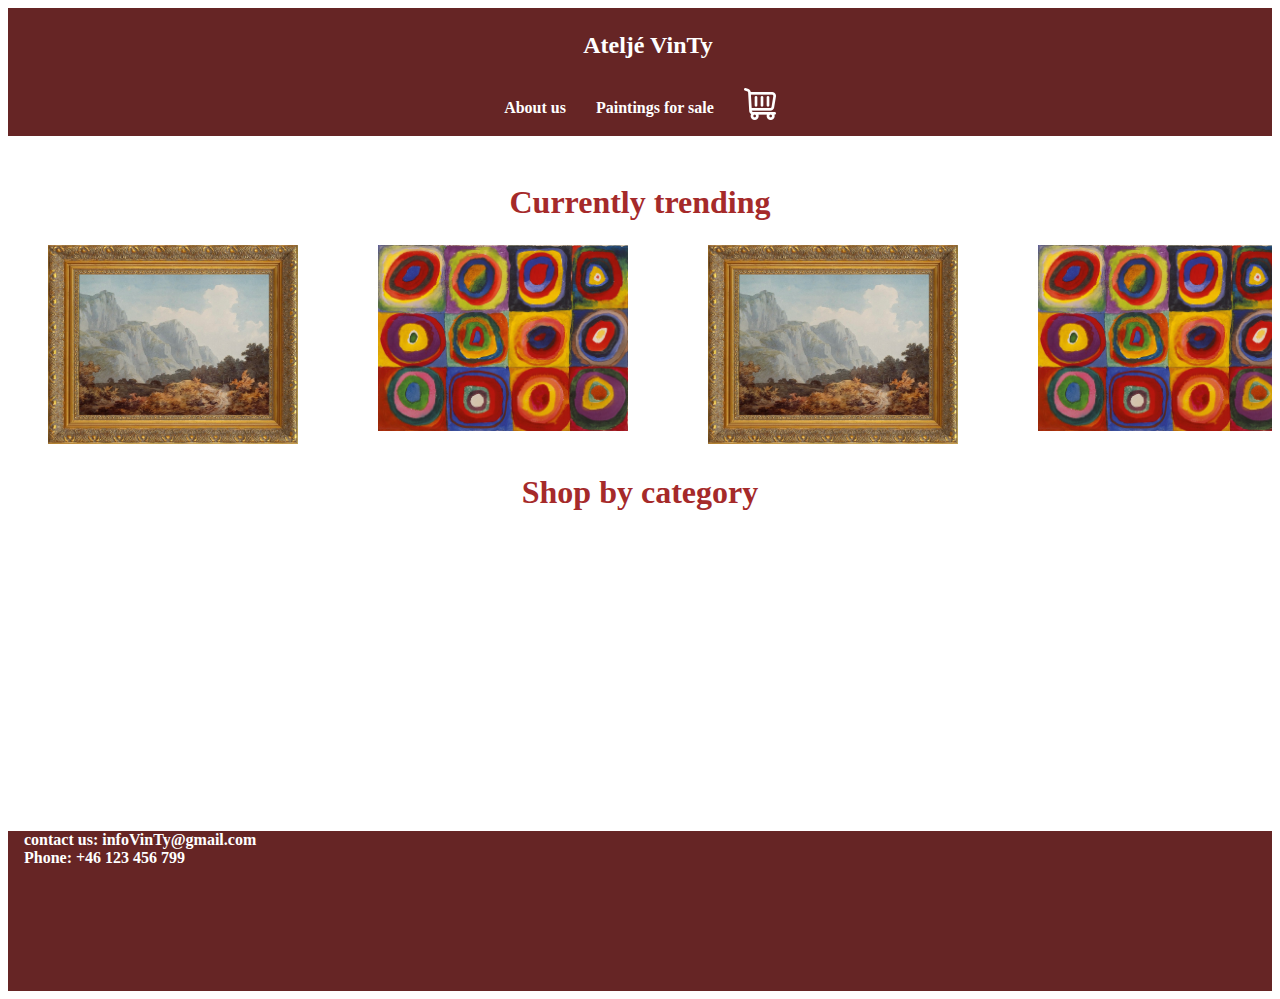
==== index.html @ 8af5958b "changes lastnight" ====
<!DOCTYPE html>
<html lang="en">
  <head>
    <meta charset="UTF-8" />
    <meta name="viewport" content="width=device-width, initial-scale=1.0" />
    <title>Painting</title>
    <link rel="stylesheet" href="css/main.css" />
  </head>
  <body>
    <header>
      <nav>
        <a href="index.html">
          <p id="index-logo" class="header">Ateljé VinTy</p>
        </a>
        <ul>
          <a href="Aboutus.html">
            <li class="navigation">About us</li>
          </a>
          <a href="paintingsforsale.html">
            <li class="navigation">Paintings for sale</li>
          </a>
        </ul>
      </nav>
      <a class="shoppingcart-link" href="shoppingcart.html">
        <img class="shopping-cart-icn" src="img/shopping-cart-icn.png" alt="" />
      </a>
    </header>
    <main>
      <h5>Currently trending</h5>
      <div class="homepage-pics">
        <a href="painting.html">
          <figure>
            <img
              class="homepage-pic"
              src="img/painting2.jpeg"
              alt="Picture of nature2"
            />
          </figure>
        </a>

        <figure>
          <img
            class="homepage-pic"
            src="img/color1.jpeg"
            alt="Picture of nature1"
          />
        </figure>

        <figure>
          <img
            class="homepage-pic"
            src="img/painting2.jpeg"
            alt="Picture of nature2"
          />
        </figure>

        <figure>
          <img
            class="homepage-pic"
            src="img/color1.jpeg"
            alt="Picture of nature1"
          />
        </figure>

        <figure>
          <img
            class="homepage-pic"
            src="img/painting2.jpeg"
            alt="Picture of nature2"
          />
        </figure>

        <figure>
          <img
            class="homepage-pic"
            src="img/color1.jpeg"
            alt="Picture of nature1"
          />
        </figure>

        <figure>
          <img
            class="homepage-pic"
            src="img/painting2.jpeg"
            alt="Picture of nature2"
          />
        </figure>

        <figure>
          <img
            class="homepage-pic"
            src="img/color1.jpeg"
            alt="Picture of nature1"
          />
        </figure>

        <figure>
          <img
            class="homepage-pic"
            src="img/painting2.jpeg"
            alt="Picture of nature2"
          />
        </figure>
      </div>
      <h6>Shop by category</h6>
    </main>
    <footer>
      <p class="contact">
        contact us: infoVinTy@gmail.com <br />Phone: +46 123 456 799
      </p>
    </footer>
  </body>
</html>
---- css/main.css ----
* {
  color: rgb(255, 255, 255);
  text-decoration: none;
}

/*index*/
h5 {
  color: brown;
  text-align: center;
  font-size: xx-large;
  margin: 0;
}

h6 {
  color: brown;
  text-align: center;
  font-size: xx-large;
  margin: 0;
}

.homepage-pic {
  width: 250px;
}

.homepage-pics {
  display: flex;
  flex-direction: row;
  overflow: auto;
  gap: 0;
}
/*header */
header {
  background-color: rgb(102, 37, 37);
  display: flex;
  font-weight: 600;
  height: 8rem;
  margin-left: 0rem;
  justify-content: center;
}

.header {
  margin-left: 0;
  text-align: center;
  padding-left: 3rem;
}

.navigation {
  margin-left: 0;
  margin-right: 30px;
  text-align: center;
}

.navigation1 {
  margin-left: 0;
}

p {
  margin-left: 12rem;
  font-size: x-large;
}

ul {
  display: flex;
  list-style: none;
  padding-left: 0;
  justify-content: center;
}

li {
  margin-left: 6rem;
  margin-top: 1rem;
}

.shopping-cart-icn {
  padding-left: 0rem;
  padding-right: 0;
  padding-top: 5rem;
  margin-right: 0;
  width: 2rem;
  height: fit-content;
}

/*panintings for sale page*/

main {
  font-size: x-large;
  margin-left: 0rem;
  margin-top: 3rem;
  margin-bottom: 20rem;
}

@media screen and (max-width: 100px) {
  .contact-container,
  ul {
    flex-direction: column;
    align-items: start;
  }

  li {
    margin: 0;
    margin-bottom: 1rem;
  }
}

@media screen and (min-width: 512px) {
  .contact-container {
    display: grid;
    grid-template-columns: repeat(2, 1fr);
  }
}

@media screen and (min-width: 530px) {
  .contact-container {
    display: grid;
    grid-template-columns: repeat(2, 1fr);
  }
}

@media screen and (min-width: 1025px) {
  .contact-container {
    display: grid;
    grid-template-columns: repeat(4, 1fr);
  }
}
.images {
  transition: transform 0.3s ease; /* Smooth transition effect */
}

.images:hover {
  transform: scale(1.1); /* Adjust scale for desired zoom level */
}

h1 {
  color: brown;
  text-align: center;
}
h2 {
  color: brown;
  text-align: center;
}
h3 {
  color: brown;
  text-align: center;
}

/*information page about painting2*/

.painting2 {
  width: 100%;
  margin-top: 0rem;
  margin-top: 0;
  margin-left: 0px;
}

h4 {
  color: brown;
  text-align: center;
  font-size: x-large;
  margin-top: 1rem;
  margin-bottom: 2rem;
}

.information {
  color: brown;
  text-align: center;
  margin: 0;
}

.grid {
  display: grid;
  grid-template-columns: 1fr 1fr;
}

/* images size*/
.images {
  width: 100%;
}

/* animation*/

li {
  transition: color 0.2s ease-in-out;
}
li:hover {
  color: bisque;
}

/* about us page*/
.text-aboutus {
  color: brown;
  text-align: center;
  margin-left: 75px;
  margin-right: 75px;
}

/*help from chatgpt on centering the img, https://chatgpt.com/share/67caef2b-26f0-8009-b08c-93545ba64576*/
.us {
  width: 40%;
  display: block;
  margin: 0 auto;
}

/*animation*/
#index-logo {
  animation-name: shake;
  animation-duration: 1s;
  animation-timing-function: ease-in-out;
}

@keyframes shake {
  25% {
    transform: scale(1.2);
  }

  40% {
    transform: rotate(-20deg) scale(1.2);
  }
}

/*footer*/

footer {
  background-color: rgb(102, 37, 37);
  font-weight: 600;
  height: 10rem;
  margin-left: 0;
  margin-bottom: 0rem;
}

.contact {
  font-size: medium;
  margin-top: 10rem;
  margin-left: 1rem;
}
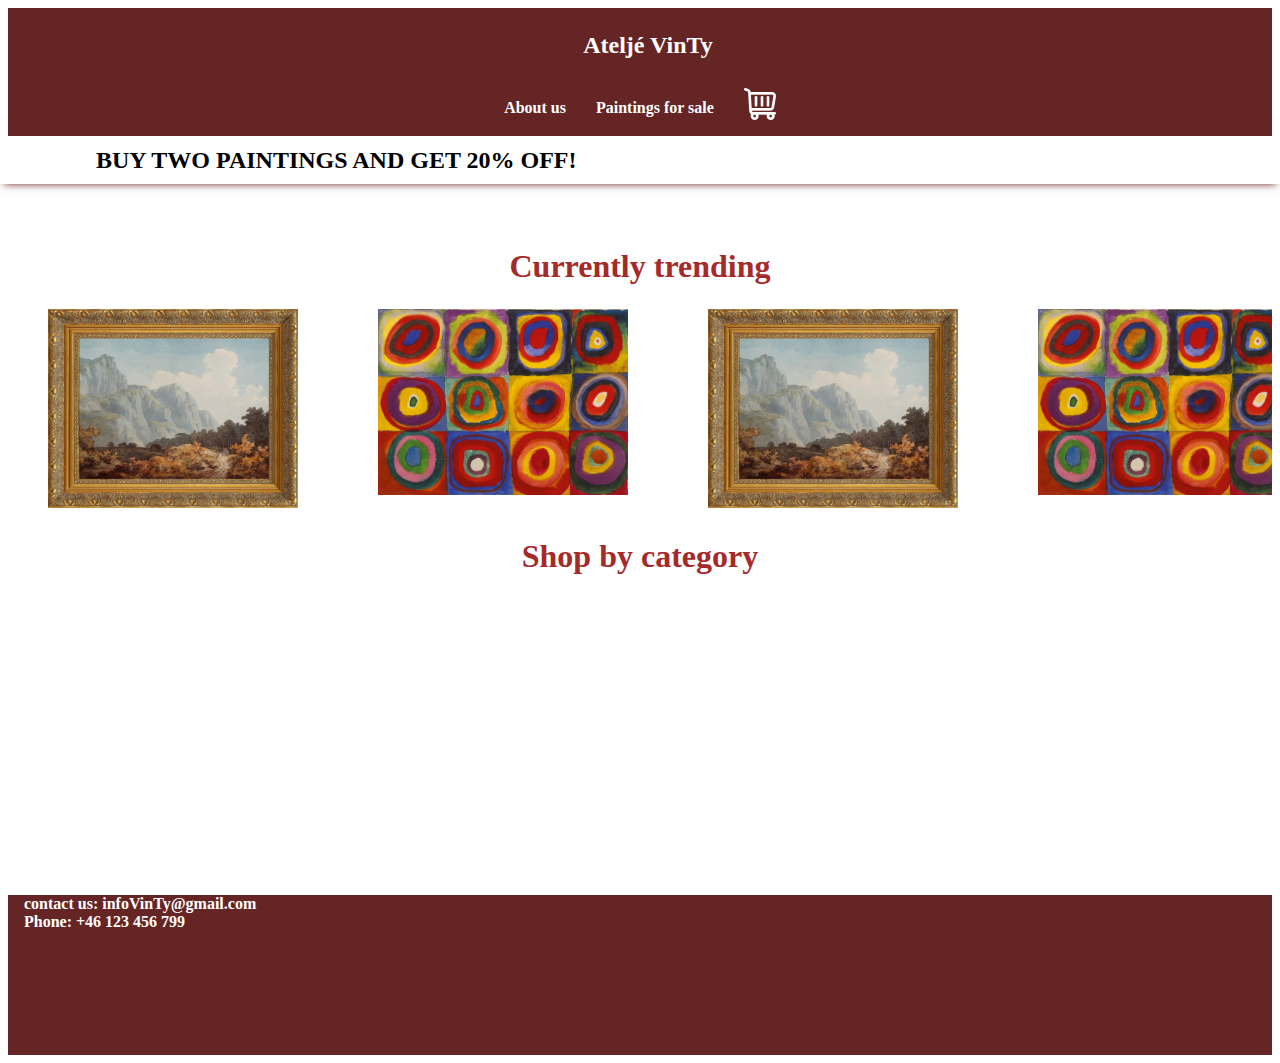
==== commit 15f782c9: "save" ====
--- a/index.html
+++ b/index.html
@@ -6,6 +6,8 @@
     <title>Painting</title>
     <link rel="stylesheet" href="css/main.css" />
   </head>
+
+  </script>
   <body>
     <header>
       <nav>
@@ -24,7 +26,13 @@
       <a class="shoppingcart-link" href="shoppingcart.html">
         <img class="shopping-cart-icn" src="img/shopping-cart-icn.png" alt="" />
       </a>
+      <div class="news-container">
+        <ul>
+          <li>BUY TWO PAINTINGS AND GET 20% OFF!</li>
+        </ul>
+      </div>
     </header>
+
     <main>
       <h5>Currently trending</h5>
       <div class="homepage-pics">
@@ -85,7 +93,6 @@
             alt="Picture of nature2"
           />
         </figure>
-
         <figure>
           <img
             class="homepage-pic"
--- a/css/main.css
+++ b/css/main.css
@@ -80,12 +80,45 @@
   height: fit-content;
 }
 
+/* Rollong hedlines gottenhelp from https://www.youtube.com/watch?v=nzl_eX_3dvk*/
+.news-container {
+  position: absolute;
+  margin-top: 7rem;
+  left: 0;
+  right: 0;
+  box-shadow: 0 4px 8px -4px rgb(102, 37, 37);
+  height: 4rem;
+  display: flex;
+  align-items: center;
+}
+
+.news-container ul {
+  display: flex;
+  list-style: none;
+  margin: 5;
+  animation: scroll 25s infinite linear;
+}
+.news-container ul li {
+  color: black;
+  font-size: x-large;
+  white-space: nowrap;
+}
+
+@keyframes scroll {
+  from {
+    transform: translateX(150%);
+  }
+  to {
+    transform: translateX(-100%);
+  }
+}
+
 /*panintings for sale page*/
 
 main {
   font-size: x-large;
   margin-left: 0rem;
-  margin-top: 3rem;
+  margin-top: 7rem;
   margin-bottom: 20rem;
 }
 
@@ -152,6 +185,10 @@
   margin-left: 0px;
 }
 
+.painting22 {
+  width: 50%;
+}
+
 h4 {
   color: brown;
   text-align: center;
@@ -171,6 +208,12 @@
   grid-template-columns: 1fr 1fr;
 }
 
+#button {
+  display: flex;
+  size-adjust: 20px;
+  color: brown;
+  justify-content: center;
+}
 /* images size*/
 .images {
   width: 100%;
@@ -232,3 +275,14 @@
   margin-top: 10rem;
   margin-left: 1rem;
 }
+
+/*shoppingcart page CSS*/
+
+#cart-page {
+  margin-left: 0;
+}
+
+/* 
+#purchase-painting {
+  display: none;
+}  */
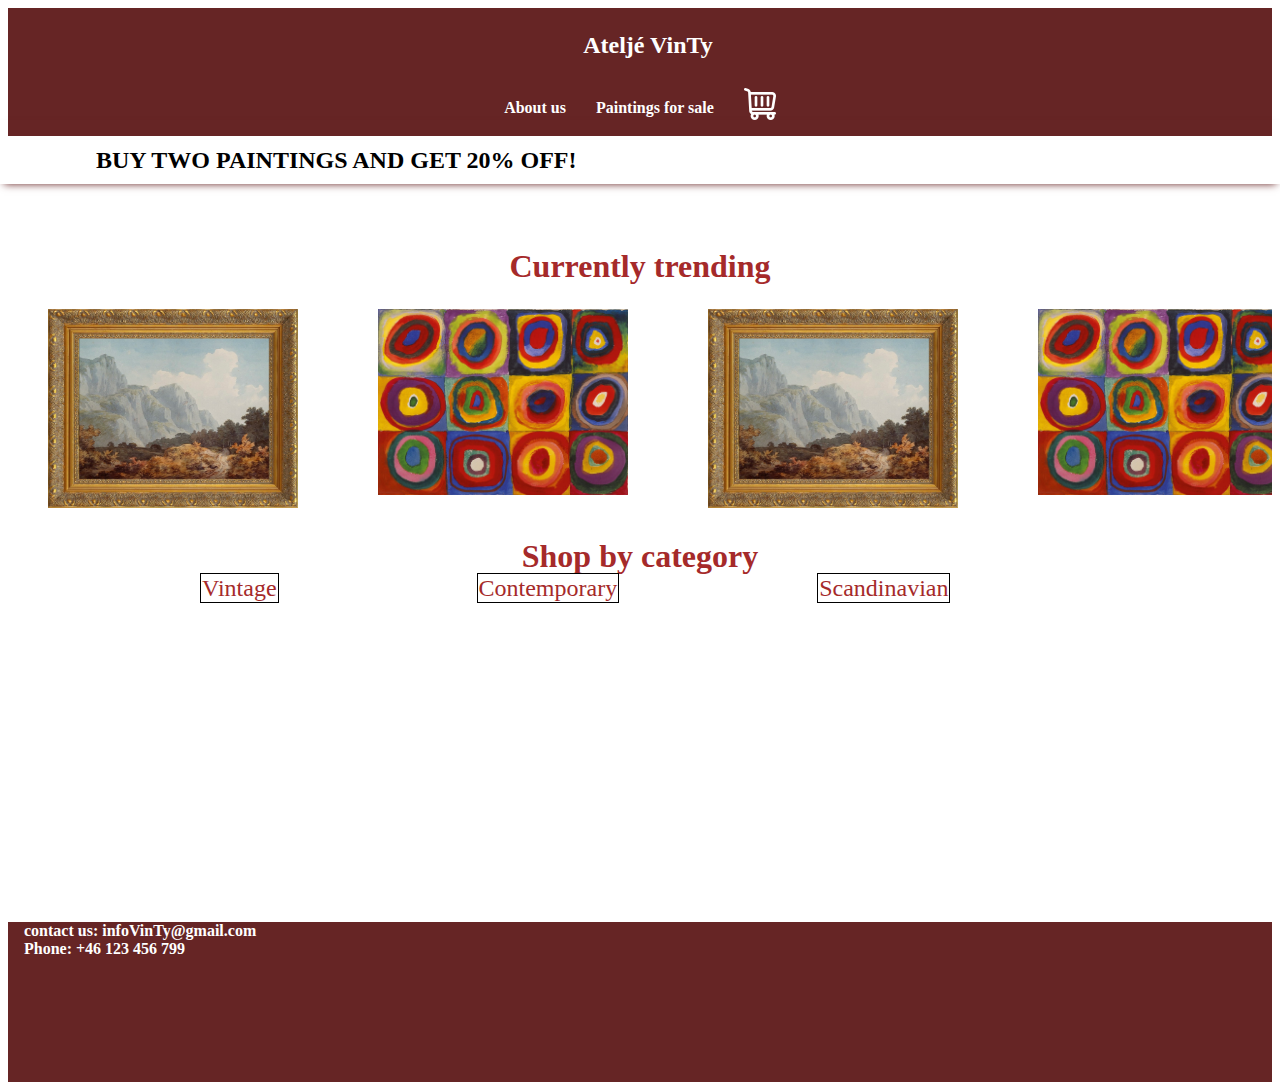
==== commit c4e2c613: "finished the localstorage" ====
--- a/index.html
+++ b/index.html
@@ -110,6 +110,10 @@
         </figure>
       </div>
       <h6>Shop by category</h6>
+      <p class="category">Vintage</p>
+      <p class="category">Contemporary</p>
+      <p class="category">Scandinavian</p>
+      
     </main>
     <footer>
       <p class="contact">
--- a/css/main.css
+++ b/css/main.css
@@ -27,6 +27,13 @@
   flex-direction: row;
   overflow: auto;
   gap: 0;
+}
+
+.category {
+  color: brown;
+  border: 1px solid black;
+  display: inline;
+  padding: 1px;
 }
 /*header */
 header {
@@ -185,10 +192,6 @@
   margin-left: 0px;
 }
 
-.painting22 {
-  width: 50%;
-}
-
 h4 {
   color: brown;
   text-align: center;
@@ -200,20 +203,23 @@
 .information {
   color: brown;
   text-align: center;
-  margin: 0;
+  margin-left: 0;
+  margin-top: 0;
 }
 
 .grid {
   display: grid;
   grid-template-columns: 1fr 1fr;
 }
-
+/*  */
 #button {
-  display: flex;
+  /* display: flex; */
   size-adjust: 20px;
+  border-radius: 5px;
   color: brown;
   justify-content: center;
 }
+
 /* images size*/
 .images {
   width: 100%;
@@ -282,7 +288,15 @@
   margin-left: 0;
 }
 
-/* 
-#purchase-painting {
-  display: none;
-}  */
+.painting22 {
+  width: 30%;
+}
+
+.h4-2 {
+  text-align: left;
+}
+
+.info {
+  color: brown;
+  margin-left: 0;
+}
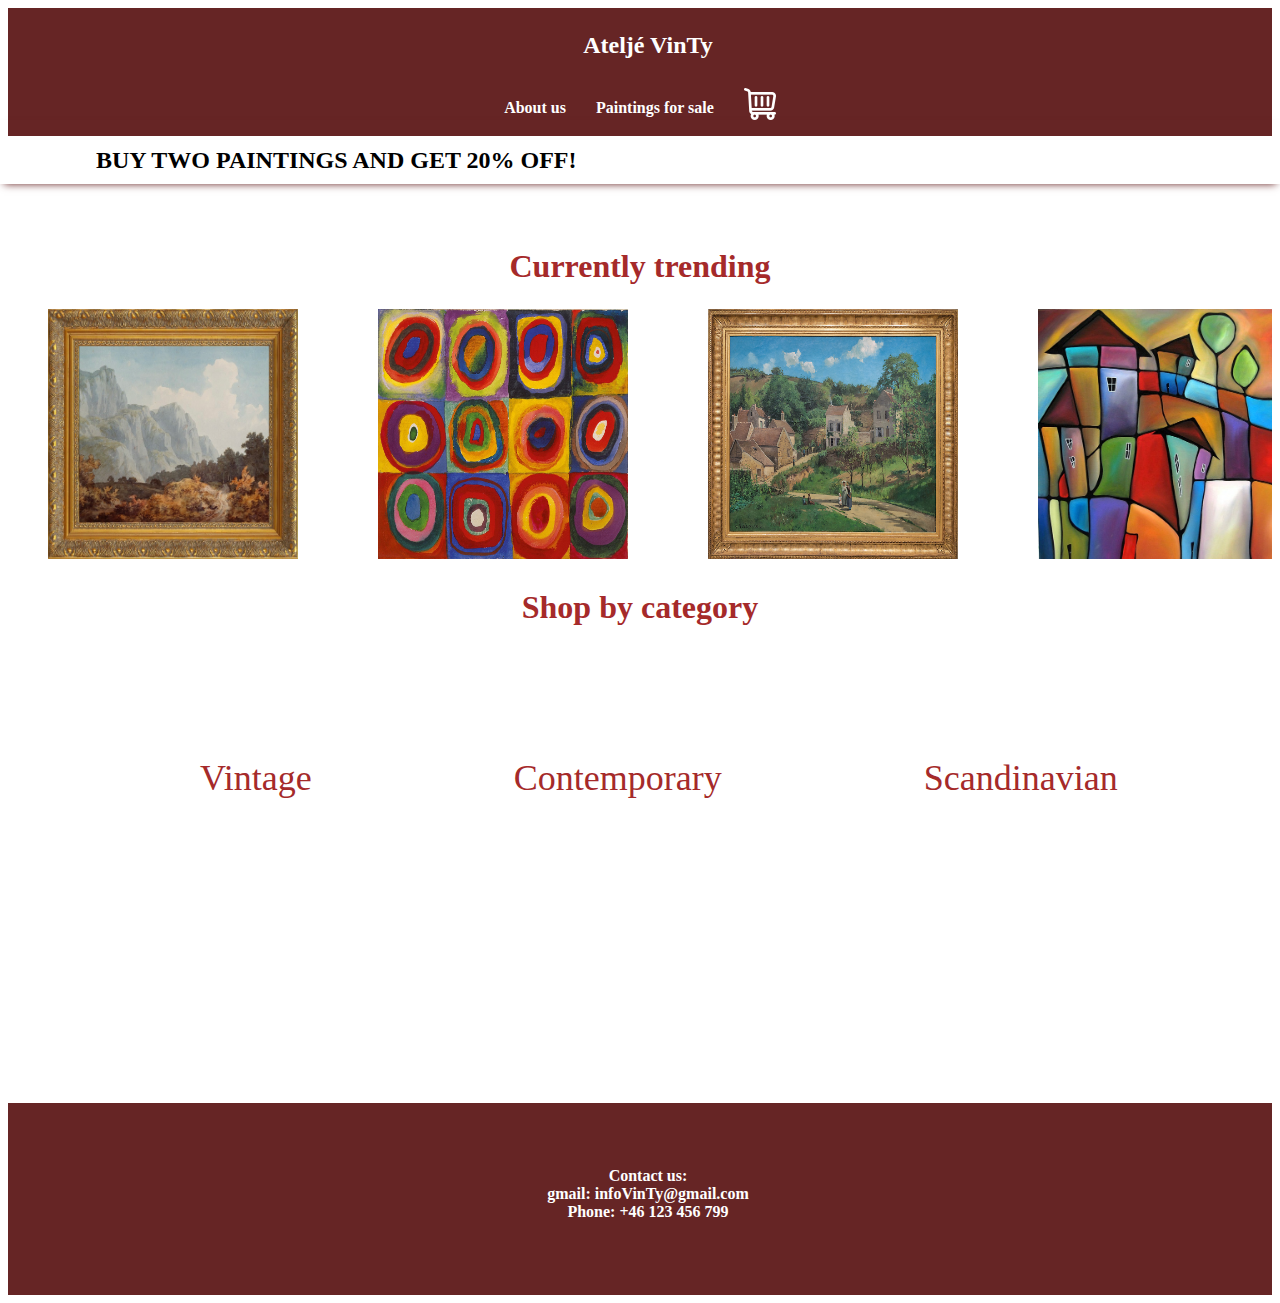
==== commit 27b176ee: "save" ====
--- a/index.html
+++ b/index.html
@@ -7,7 +7,6 @@
     <link rel="stylesheet" href="css/main.css" />
   </head>
 
-  </script>
   <body>
     <header>
       <nav>
@@ -15,16 +14,18 @@
           <p id="index-logo" class="header">Ateljé VinTy</p>
         </a>
         <ul>
-          <a href="Aboutus.html">
-            <li class="navigation">About us</li>
-          </a>
-          <a href="paintingsforsale.html">
-            <li class="navigation">Paintings for sale</li>
-          </a>
+          <li class="navigation"><a href="Aboutus.html">About us</a></li>
+          <li class="navigation">
+            <a href="paintingsforsale.html">Paintings for sale</a>
+          </li>
         </ul>
       </nav>
       <a class="shoppingcart-link" href="shoppingcart.html">
-        <img class="shopping-cart-icn" src="img/shopping-cart-icn.png" alt="" />
+        <img
+          class="shopping-cart-icn"
+          src="img/shopping-cart-icn.png"
+          alt="shopping cart"
+        />
       </a>
       <div class="news-container">
         <ul>
@@ -57,7 +58,7 @@
         <figure>
           <img
             class="homepage-pic"
-            src="img/painting2.jpeg"
+            src="img/painting3.jpeg"
             alt="Picture of nature2"
           />
         </figure>
@@ -65,7 +66,7 @@
         <figure>
           <img
             class="homepage-pic"
-            src="img/color1.jpeg"
+            src="img/color2.jpeg"
             alt="Picture of nature1"
           />
         </figure>
@@ -73,7 +74,7 @@
         <figure>
           <img
             class="homepage-pic"
-            src="img/painting2.jpeg"
+            src="img/painting4.jpeg"
             alt="Picture of nature2"
           />
         </figure>
@@ -81,7 +82,7 @@
         <figure>
           <img
             class="homepage-pic"
-            src="img/color1.jpeg"
+            src="img/color5.webp"
             alt="Picture of nature1"
           />
         </figure>
@@ -89,14 +90,14 @@
         <figure>
           <img
             class="homepage-pic"
-            src="img/painting2.jpeg"
+            src="img/painting5.jpeg"
             alt="Picture of nature2"
           />
         </figure>
         <figure>
           <img
             class="homepage-pic"
-            src="img/color1.jpeg"
+            src="img/color.jpeg"
             alt="Picture of nature1"
           />
         </figure>
@@ -104,20 +105,32 @@
         <figure>
           <img
             class="homepage-pic"
-            src="img/painting2.jpeg"
+            src="img/painting7.jpeg"
             alt="Picture of nature2"
           />
         </figure>
       </div>
       <h6>Shop by category</h6>
-      <p class="category">Vintage</p>
-      <p class="category">Contemporary</p>
-      <p class="category">Scandinavian</p>
-      
+
+      /*Gotten help from https://www.youtube.com/watch?v=xHFzQ8QRjGU with the
+      links*/
+
+      <div class="categories-container">
+        <p class="category">
+          <a href="paintingsforsale.html#vintage-heading">Vintage</a>
+        </p>
+        <p class="category">
+          <a href="paintingsforsale.html#contemporary-heading">Contemporary</a>
+        </p>
+        <p class="category">
+          <a href="paintingsforsale.html#scandinavian-heading">Scandinavian</a>
+        </p>
+      </div>
     </main>
     <footer>
       <p class="contact">
-        contact us: infoVinTy@gmail.com <br />Phone: +46 123 456 799
+        Contact us: <br />
+        gmail: infoVinTy@gmail.com <br />Phone: +46 123 456 799
       </p>
     </footer>
   </body>
--- a/css/main.css
+++ b/css/main.css
@@ -3,7 +3,8 @@
   text-decoration: none;
 }
 
-/*index*/
+/*home page*/
+
 h5 {
   color: brown;
   text-align: center;
@@ -20,6 +21,7 @@
 
 .homepage-pic {
   width: 250px;
+  height: 250px;
 }
 
 .homepage-pics {
@@ -29,13 +31,42 @@
   gap: 0;
 }
 
-.category {
-  color: brown;
-  border: 1px solid black;
-  display: inline;
-  padding: 1px;
-}
+.category a {
+  color: brown;
+  font-size: 150%;
+}
+
+.categories-container {
+  margin-top: 5rem;
+  display: flex;
+  justify-content: center;
+  align-items: center;
+  gap: 10px;
+  height: 50px;
+}
+@media screen and (min-width: 700px) {
+  .categories-container {
+    display: grid;
+    grid-template-columns: repeat(2, 1fr);
+  }
+}
+
+@media screen and (min-width: 900px) {
+  .categories-container {
+    display: grid;
+    grid-template-columns: repeat(2, 1fr);
+  }
+}
+
+@media screen and (min-width: 1000px) {
+  .categories-container {
+    display: grid;
+    grid-template-columns: repeat(4, 1fr);
+  }
+}
+
 /*header */
+
 header {
   background-color: rgb(102, 37, 37);
   display: flex;
@@ -87,7 +118,8 @@
   height: fit-content;
 }
 
-/* Rollong hedlines gottenhelp from https://www.youtube.com/watch?v=nzl_eX_3dvk*/
+/* Rollong hedlines gotten help from https://www.youtube.com/watch?v=nzl_eX_3dvk*/
+
 .news-container {
   position: absolute;
   margin-top: 7rem;
@@ -162,12 +194,15 @@
     grid-template-columns: repeat(4, 1fr);
   }
 }
+
+/* gotten help from  */
+
 .images {
-  transition: transform 0.3s ease; /* Smooth transition effect */
+  transition: transform 0.3s ease;
 }
 
 .images:hover {
-  transform: scale(1.1); /* Adjust scale for desired zoom level */
+  transform: scale(1.1);
 }
 
 h1 {
@@ -211,9 +246,8 @@
   display: grid;
   grid-template-columns: 1fr 1fr;
 }
-/*  */
+
 #button {
-  /* display: flex; */
   size-adjust: 20px;
   border-radius: 5px;
   color: brown;
@@ -221,6 +255,7 @@
 }
 
 /* images size*/
+
 .images {
   width: 100%;
 }
@@ -235,6 +270,7 @@
 }
 
 /* about us page*/
+
 .text-aboutus {
   color: brown;
   text-align: center;
@@ -242,7 +278,14 @@
   margin-right: 75px;
 }
 
+.founders {
+  color: brown;
+  font-size: small;
+  margin-left: 32%;
+  margin-top: -1rem;
+}
 /*help from chatgpt on centering the img, https://chatgpt.com/share/67caef2b-26f0-8009-b08c-93545ba64576*/
+
 .us {
   width: 40%;
   display: block;
@@ -274,12 +317,13 @@
   height: 10rem;
   margin-left: 0;
   margin-bottom: 0rem;
-}
-
+  text-align: center;
+  padding-top: 2rem;
+}
 .contact {
   font-size: medium;
-  margin-top: 10rem;
   margin-left: 1rem;
+  margin-top: 2rem;
 }
 
 /*shoppingcart page CSS*/
@@ -291,11 +335,9 @@
 .painting22 {
   width: 30%;
 }
-
 .h4-2 {
   text-align: left;
 }
-
 .info {
   color: brown;
   margin-left: 0;
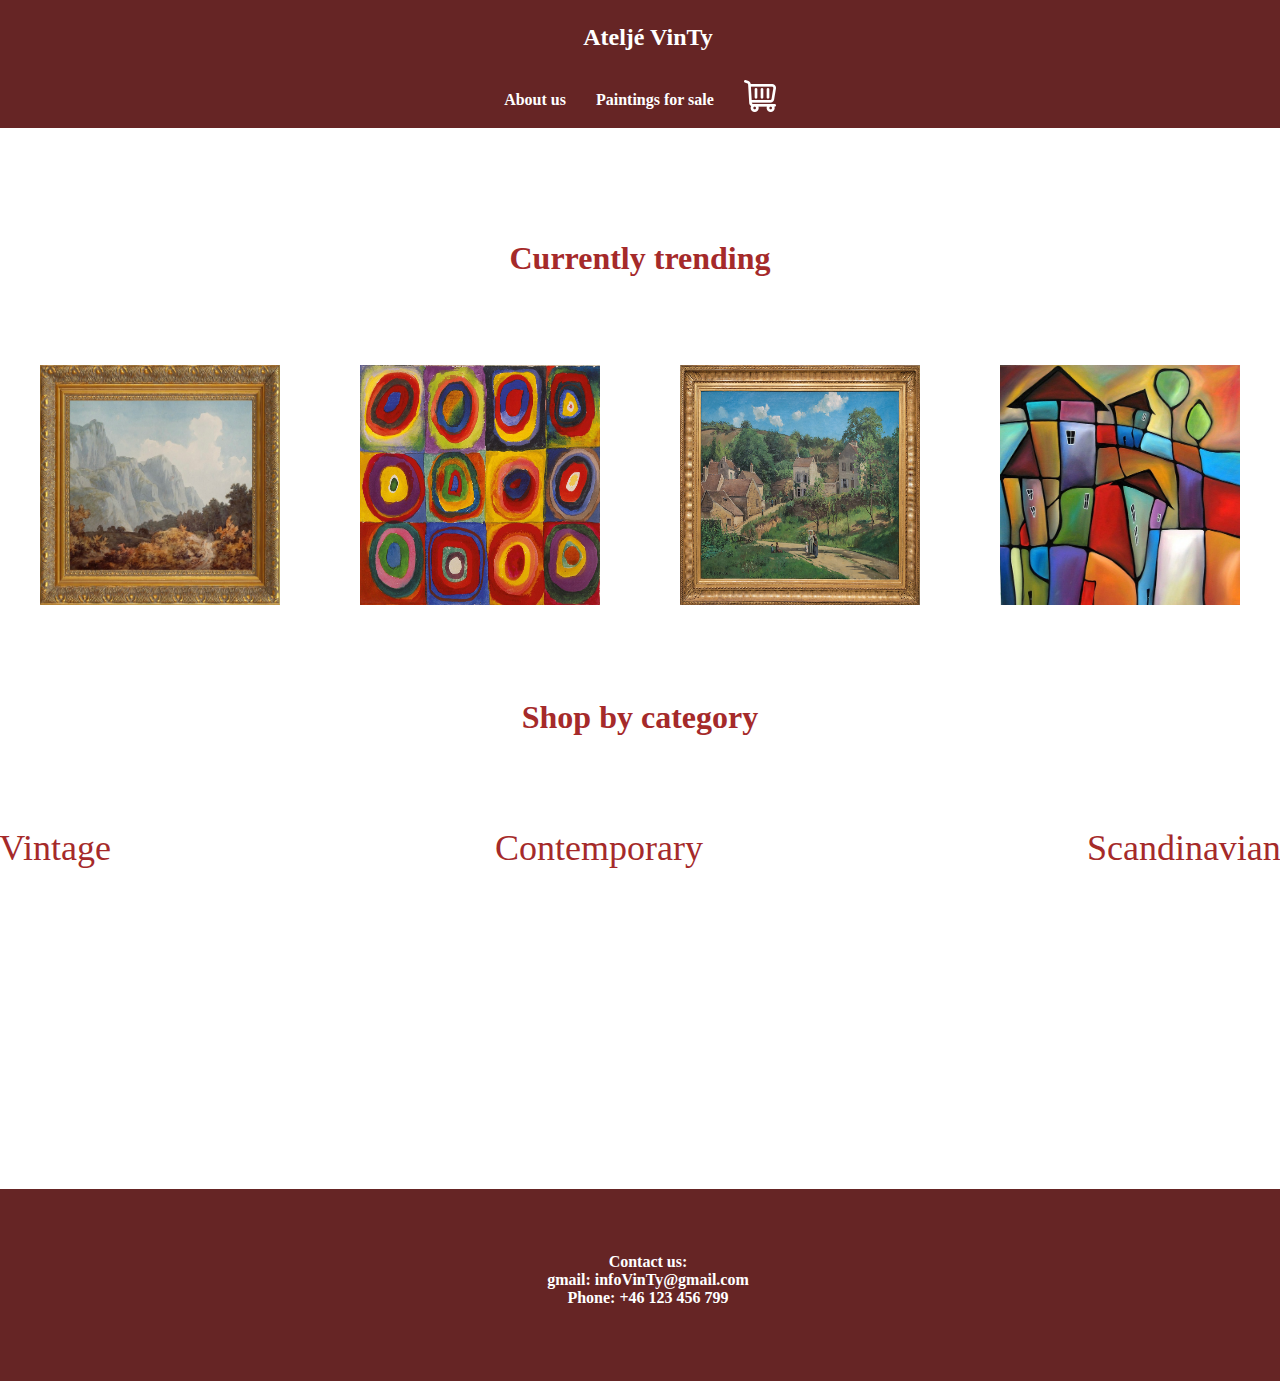
==== commit 01d7979a: "fixed the issues" ====
--- a/index.html
+++ b/index.html
@@ -27,11 +27,6 @@
           alt="shopping cart"
         />
       </a>
-      <div class="news-container">
-        <ul>
-          <li>BUY TWO PAINTINGS AND GET 20% OFF!</li>
-        </ul>
-      </div>
     </header>
 
     <main>
--- a/css/main.css
+++ b/css/main.css
@@ -5,23 +5,22 @@
 
 /*home page*/
 
-h5 {
+h5,
+h6 {
   color: brown;
   text-align: center;
   font-size: xx-large;
   margin: 0;
+  margin-bottom: 5%;
 }
 
 h6 {
-  color: brown;
-  text-align: center;
-  font-size: xx-large;
-  margin: 0;
+  margin-top: 5%;
 }
 
 .homepage-pic {
-  width: 250px;
-  height: 250px;
+  width: 10em;
+  height: 10em;
 }
 
 .homepage-pics {
@@ -34,6 +33,16 @@
 .category a {
   color: brown;
   font-size: 150%;
+  width: 100%;
+  display: inline-block;
+  text-align: center;
+}
+
+.category {
+  text-align: center;
+  margin: 0;
+  display: flex;
+  justify-content: center;
 }
 
 .categories-container {
@@ -41,27 +50,22 @@
   display: flex;
   justify-content: center;
   align-items: center;
-  gap: 10px;
-  height: 50px;
-}
-@media screen and (min-width: 700px) {
+  gap: 30%;
+  width: 100%;
+  margin-top: 0;
+}
+
+@media screen and (min-width: 350px) {
   .categories-container {
     display: grid;
-    grid-template-columns: repeat(2, 1fr);
-  }
-}
-
-@media screen and (min-width: 900px) {
-  .categories-container {
-    display: grid;
-    grid-template-columns: repeat(2, 1fr);
+    grid-template-columns: repeat(1, 1fr);
   }
 }
 
 @media screen and (min-width: 1000px) {
   .categories-container {
     display: grid;
-    grid-template-columns: repeat(4, 1fr);
+    grid-template-columns: repeat(3, 1fr);
   }
 }
 
@@ -70,10 +74,15 @@
 header {
   background-color: rgb(102, 37, 37);
   display: flex;
+  flex-wrap: flex;
   font-weight: 600;
   height: 8rem;
   margin-left: 0rem;
   justify-content: center;
+}
+
+body {
+  margin: 0;
 }
 
 .header {
@@ -118,40 +127,6 @@
   height: fit-content;
 }
 
-/* Rollong hedlines gotten help from https://www.youtube.com/watch?v=nzl_eX_3dvk*/
-
-.news-container {
-  position: absolute;
-  margin-top: 7rem;
-  left: 0;
-  right: 0;
-  box-shadow: 0 4px 8px -4px rgb(102, 37, 37);
-  height: 4rem;
-  display: flex;
-  align-items: center;
-}
-
-.news-container ul {
-  display: flex;
-  list-style: none;
-  margin: 5;
-  animation: scroll 25s infinite linear;
-}
-.news-container ul li {
-  color: black;
-  font-size: x-large;
-  white-space: nowrap;
-}
-
-@keyframes scroll {
-  from {
-    transform: translateX(150%);
-  }
-  to {
-    transform: translateX(-100%);
-  }
-}
-
 /*panintings for sale page*/
 
 main {
@@ -222,9 +197,9 @@
 
 .painting2 {
   width: 100%;
-  margin-top: 0rem;
   margin-top: 0;
-  margin-left: 0px;
+  margin-top: 0;
+  margin-left: 0;
 }
 
 h4 {
@@ -248,8 +223,8 @@
 }
 
 #button {
-  size-adjust: 20px;
-  border-radius: 5px;
+  size-adjust: 20%;
+  border-radius: 5%;
   color: brown;
   justify-content: center;
 }
@@ -274,8 +249,8 @@
 .text-aboutus {
   color: brown;
   text-align: center;
-  margin-left: 75px;
-  margin-right: 75px;
+  margin-left: 7%;
+  margin-right: 7%;
 }
 
 .founders {
@@ -328,10 +303,6 @@
 
 /*shoppingcart page CSS*/
 
-#cart-page {
-  margin-left: 0;
-}
-
 .painting22 {
   width: 30%;
 }
@@ -342,3 +313,7 @@
   color: brown;
   margin-left: 0;
 }
+
+.main-shopping {
+  margin-top: 2rem;
+}
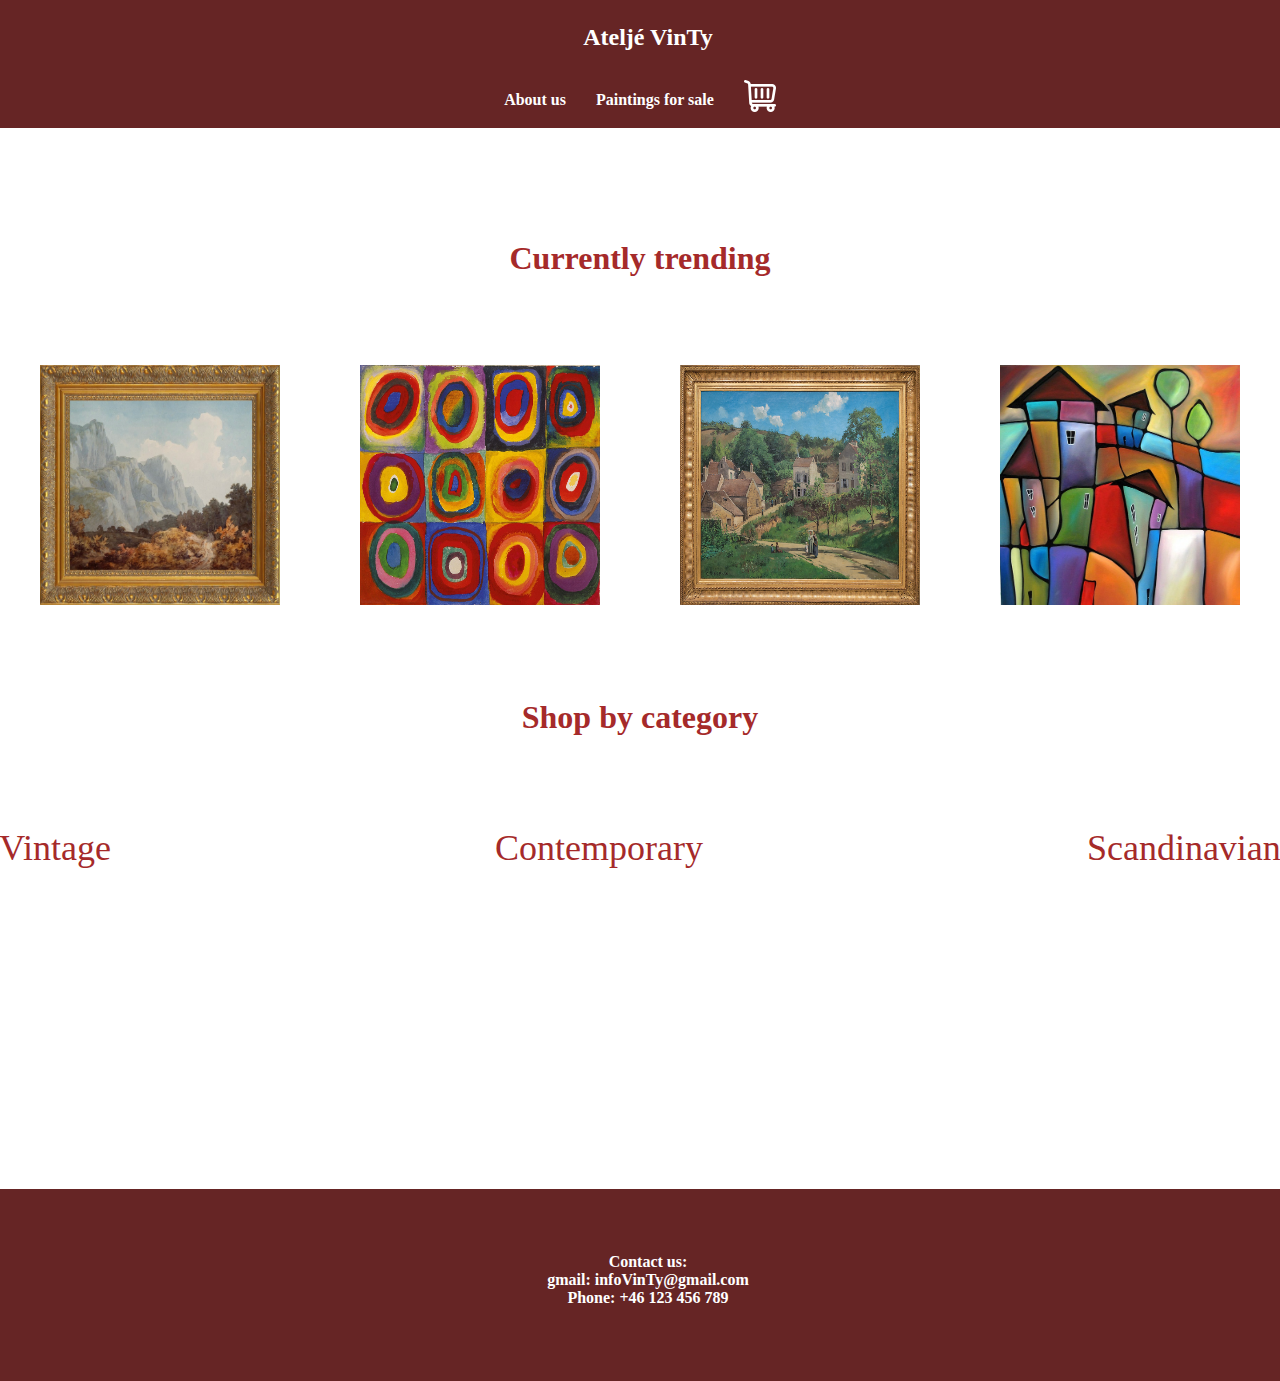
==== commit 55fd414a: "smal changes" ====
--- a/index.html
+++ b/index.html
@@ -125,7 +125,7 @@
     <footer>
       <p class="contact">
         Contact us: <br />
-        gmail: infoVinTy@gmail.com <br />Phone: +46 123 456 799
+        gmail: infoVinTy@gmail.com <br />Phone: +46 123 456 789
       </p>
     </footer>
   </body>
--- a/css/main.css
+++ b/css/main.css
@@ -41,6 +41,7 @@
 .category {
   text-align: center;
   margin: 0;
+  margin-left: 0;
   display: flex;
   justify-content: center;
 }
@@ -74,13 +75,13 @@
 header {
   background-color: rgb(102, 37, 37);
   display: flex;
-  flex-wrap: flex;
   font-weight: 600;
   height: 8rem;
   margin-left: 0rem;
   justify-content: center;
 }
 
+/* help from chatgpt for the header to reach both ends */
 body {
   margin: 0;
 }
@@ -136,7 +137,7 @@
   margin-bottom: 20rem;
 }
 
-@media screen and (max-width: 100px) {
+@media screen and (max-width: 480px) {
   .contact-container,
   ul {
     flex-direction: column;
